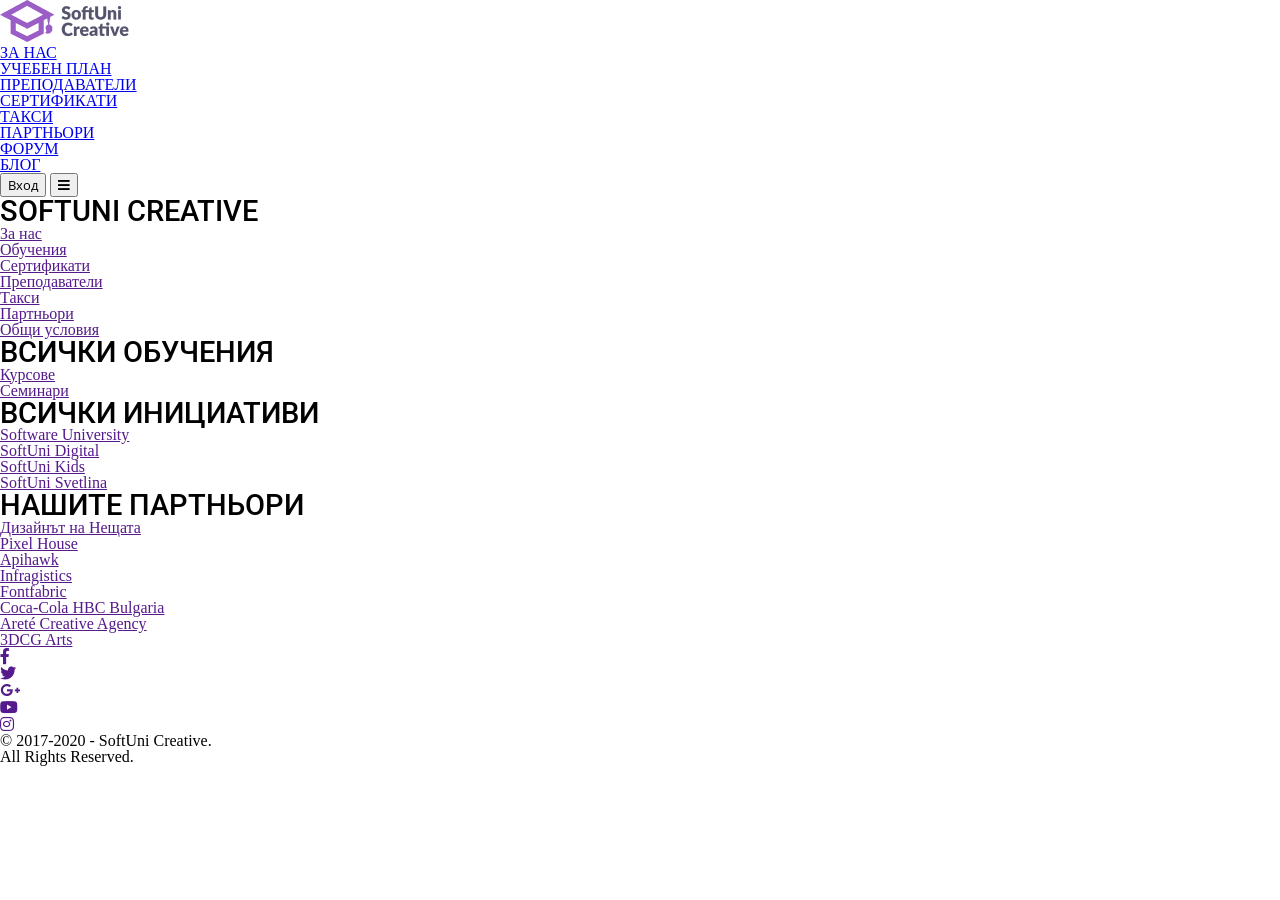
==== web-project-3-softuni-page/index.html @ 13cfd692 "feat: prepared materials for new web-project" ====
<!DOCTYPE html>
<html lang="en">
  <head>
    <meta charset="UTF-8" />
    <meta http-equiv="X-UA-Compatible" content="IE=edge" />
    <meta name="viewport" content="width=device-width, initial-scale=1.0" />
    <link rel="stylesheet" href="./styles/main.css" />
    <title>SoftUni Page</title>
  </head>
  <body>
    <header class="header">
      <img class="header__logo" src="./images/logo.png" alt="SoftUni Logo" />
      <nav class="header__nav">
        <ul class="nav__list">
          <li class="nav__item">
            <a class="nav__itemlink" href="./pages/about-us.html">ЗА НАС</a>
          </li>
          <li class="nav__item">
            <a class="nav__itemlink" href="./pages/learning-plan.html"
              >УЧЕБЕН ПЛАН</a
            >
          </li>
          <li class="nav__item">
            <a class="nav__itemlink" href="./pages/teachers.html"
              >ПРЕПОДАВАТЕЛИ</a
            >
          </li>
          <li class="nav__item">
            <a class="nav__itemlink" href="./pages/certificates.html"
              >СЕРТИФИКАТИ</a
            >
          </li>
          <li class="nav__item">
            <a class="nav__itemlink" href="./pages/taxes.html">ТАКСИ</a>
          </li>
          <li class="nav__item">
            <a class="nav__itemlink" href="./pages/partners.html">ПАРТНЬОРИ</a>
          </li>
          <li class="nav__item">
            <a class="nav__itemlink" href="./pages/forum.html">ФОРУМ</a>
          </li>
          <li class="nav__item">
            <a class="nav__itemlink" href="./pages/blog.html">БЛОГ</a>
          </li>
        </ul>
      </nav>

      <button class="btn btn--primary">Вход</button>
      <button class="btn mobile-menu"><i class="fas fa-bars"></i></button>
    </header>

    <main>
      <!-- Main content -->
    </main>

    <footer class="footer">
      <!-- Info -->
      <div class="navi-group">
        <h3 class="navi-group__title">SOFTUNI CREATIVE</h3>
        <nav>
          <ul>
            <li><a href="">За нас</a></li>
            <li><a href="">Обучения</a></li>
            <li><a href="">Сертификати</a></li>
            <li><a href="">Преподаватели</a></li>
            <li><a href="">Такси</a></li>
            <li><a href="">Партньори</a></li>
            <li><a href="">Общи условия</a></li>
            <li><a href=""></a></li>
            <li><a href=""></a></li>
          </ul>
        </nav>
      </div>

      <!-- Learning -->
      <div class="navi-group">
        <h3 class="navi-group__title">ВСИЧКИ ОБУЧЕНИЯ</h3>
        <nav>
          <ul>
            <li><a href="">Курсове</a></li>
            <li><a href="">Семинари</a></li>
          </ul>
        </nav>
      </div>

      <!-- Parts -->
      <div class="navi-group">
        <h3 class="navi-group__title">ВСИЧКИ ИНИЦИАТИВИ</h3>
        <nav>
          <ul>
            <li><a href="">Software University</a></li>
            <li><a href="">SoftUni Digital</a></li>
            <li><a href="">SoftUni Kids</a></li>
            <li><a href="">SoftUni Svetlina</a></li>
          </ul>
        </nav>
      </div>

      <!-- Partners -->
      <div class="navi-group">
        <h3 class="navi-group__title">НАШИТЕ ПАРТНЬОРИ</h3>
        <nav>
          <ul>
            <li><a href="">Дизайнът на Нещата</a></li>
            <li><a href="">Pixel House</a></li>
            <li><a href="">Apihawk</a></li>
            <li><a href="">Infragistics</a></li>
            <li><a href="">Fontfabric</a></li>
            <li><a href="">Coca-Cola HBC Bulgaria</a></li>
            <li><a href="">Areté Creative Agency</a></li>
            <li><a href="">3DCG Arts</a></li>
          </ul>
        </nav>
      </div>

      <!-- Learning -->
      <div class="info">
        <ul class="socials">
          <li class="socials__item">
            <a href=""><i class="fab fa-facebook-f"></i></a>
          </li>
          <li class="socials__item">
            <a href=""><i class="fab fa-twitter"></i></a>
          </li>
          <li class="socials__item">
            <a href=""><i class="fab fa-google-plus-g"></i></a>
          </li>
          <li class="socials__item">
            <a href=""><i class="fab fa-youtube"></i></a>
          </li>
          <li class="socials__item">
            <a href=""><i class="fab fa-instagram"></i></a>
          </li>
        </ul>
        <p>© 2017-2020 - SoftUni Creative. <br />All Rights Reserved.</p>
      </div>
    </footer>
  </body>
</html>
---- web-project-3-softuni-page/styles/main.css ----
@import url("https://use.fontawesome.com/releases/v5.10.2/css/all.css");
@import url("./reset.css");
@import url("./typography.css");
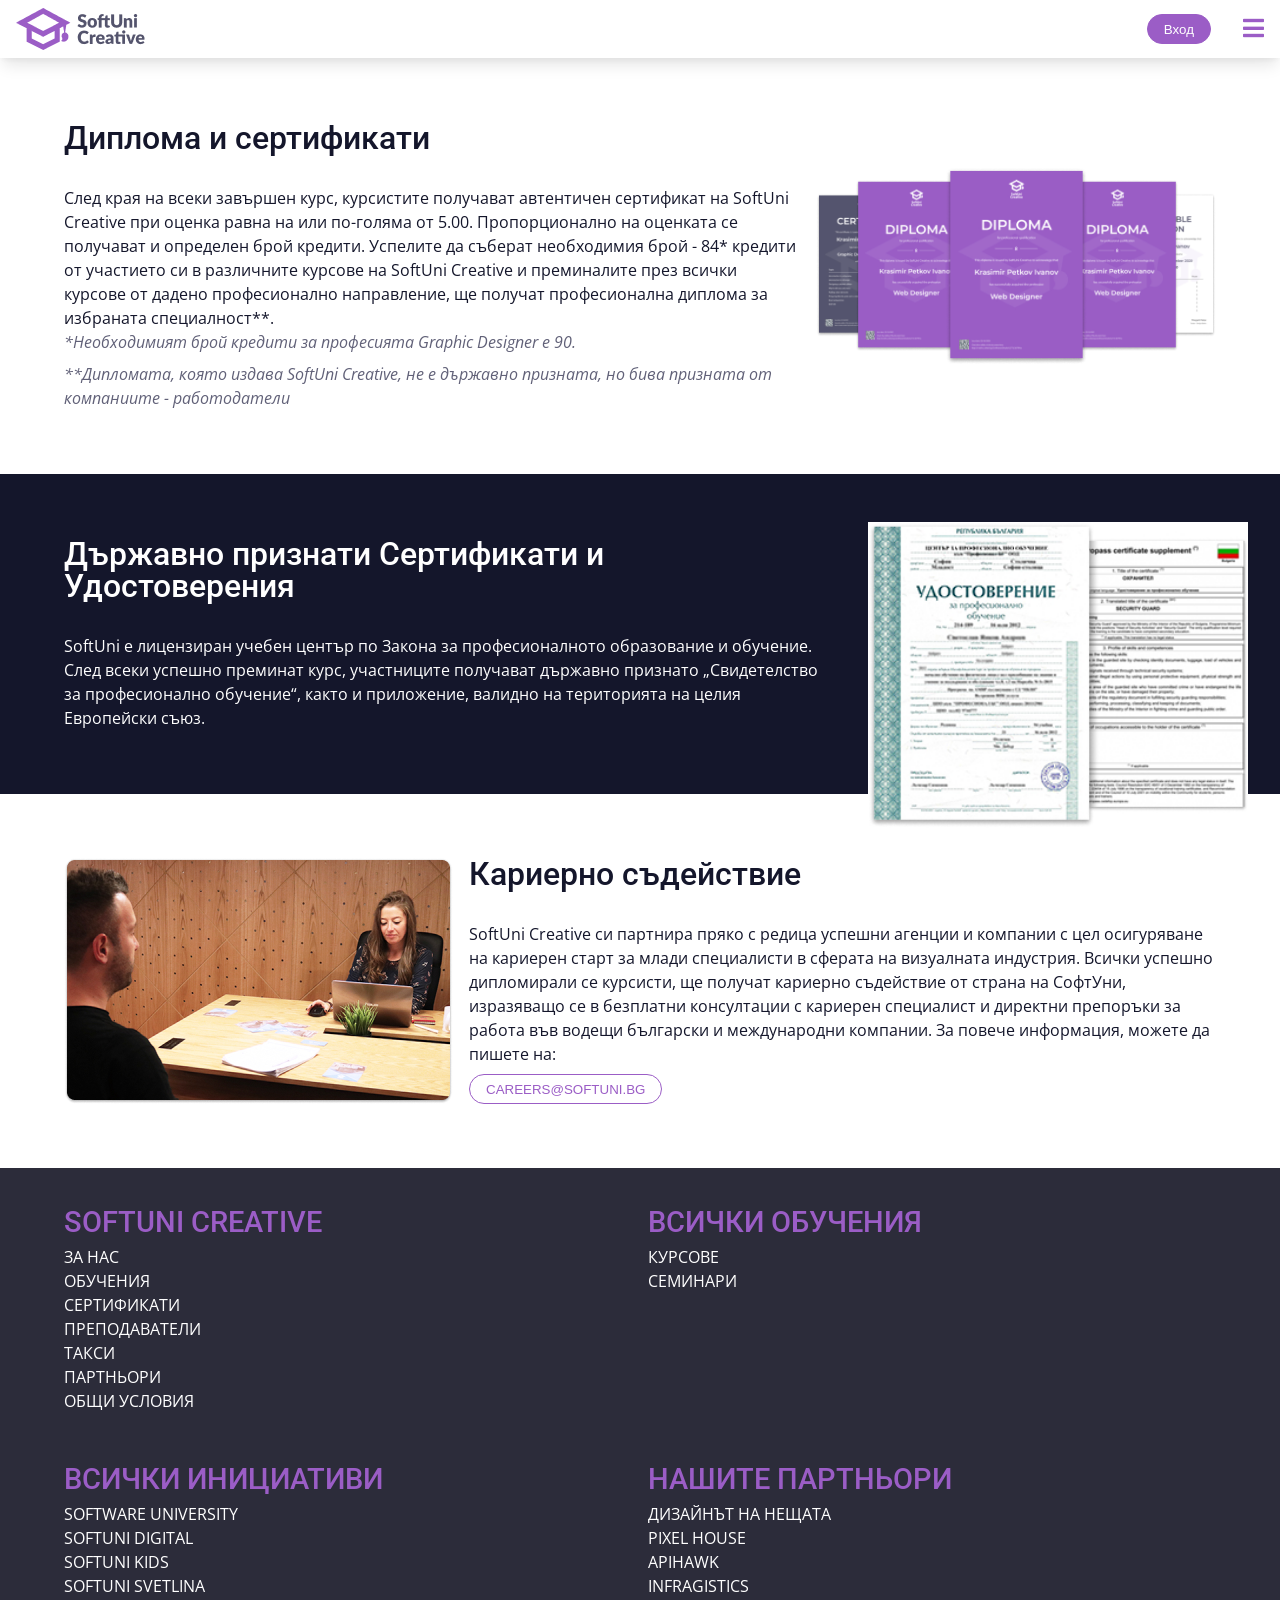
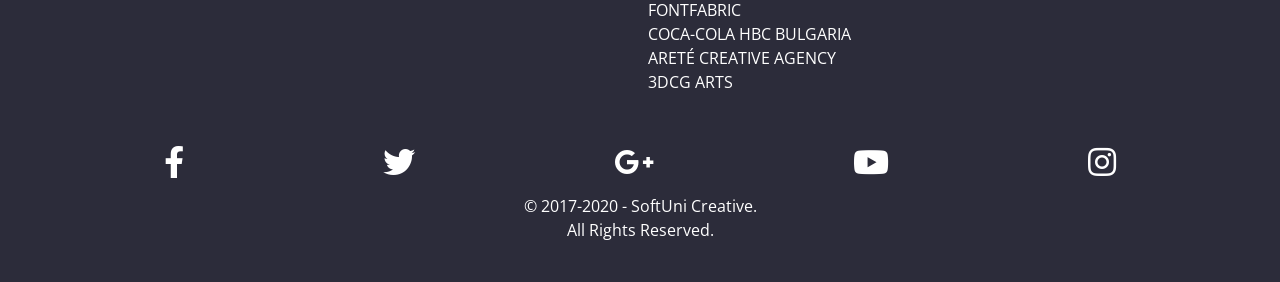
==== commit df7fbf0e: "exercise: creating new responsive project" ====
--- a/web-project-3-softuni-page/index.html
+++ b/web-project-3-softuni-page/index.html
@@ -10,6 +10,9 @@
   <body>
     <header class="header">
       <img class="header__logo" src="./images/logo.png" alt="SoftUni Logo" />
+
+      <button class="btn mobile-menu"><i class="fas fa-bars"></i></button>
+
       <nav class="header__nav">
         <ul class="nav__list">
           <li class="nav__item">
@@ -46,11 +49,74 @@
       </nav>
 
       <button class="btn btn--primary">Вход</button>
-      <button class="btn mobile-menu"><i class="fas fa-bars"></i></button>
     </header>
 
     <main>
       <!-- Main content -->
+      <section class="general-section diplomas">
+        <div class="info">
+          <h2 class="info__title">Диплома и сертификати</h2>
+          <p class="info__desc">
+            След края на всеки завършен курс, курсистите получават автентичен
+            сертификат на SoftUni Creative при оценка равна на или по-голяма от
+            5.00. Пропорционално на оценката се получават и определен брой
+            кредити. Успелите да съберaт необходимия брой - 84* кредити от
+            участието си в различните курсове на SoftUni Creative и преминалите
+            през всички курсове от дадено професионално направление, ще получат
+            професионалнa диплома за избраната специалност**.
+          </p>
+          <p class="info__comment">
+            *Необходимият брой кредити за професията Graphic Designer е 90.
+          </p>
+          <p class="info__comment">
+            **Дипломата, която издава SoftUni Creative, не е държавно призната,
+            но бива призната от компаниите - работодатели
+          </p>
+        </div>
+
+        <img src="./images/diplomas.png" alt="" class="img" />
+
+        <div class="overlay-circle">
+          <i class="fas fa-search"></i>
+        </div>
+      </section>
+
+      <section class="certificates-wrapper">
+        <div class="general-section certificates">
+          <div class="info">
+            <h2 class="info__title">
+              Държавно признати Сертификати и Удостоверения
+            </h2>
+            <p class="info__desc">
+              SoftUni е лицензиран учебен център по Закона за професионалното
+              образование и обучение. След всеки успешно преминат курс,
+              участниците получават държавно признато „Свидетелство за
+              професионално обучение“, както и приложение, валидно на
+              територията на целия Европейски съюз.
+            </p>
+          </div>
+
+          <img src="./images/cpe.jpg" alt="" class="img" />
+        </div>
+      </section>
+
+      <section class="general-section career">
+        <div class="info">
+          <h2 class="info__title">Кариерно съдействие</h2>
+          <p class="info__desc">
+            SoftUni Creative си партнира пряко с редица успешни агенции и
+            компании с цел осигуряване на кариерен старт за млади специалисти в
+            сферата на визуалната индустрия. Всички успешно дипломирали се
+            курсисти, ще получат кариерно съдействие от страна на СофтУни,
+            изразяващо се в безплатни консултации с кариерен специалист и
+            директни препоръки за работа във водещи български и международни
+            компании. За повече информация, можете да пишете на:
+          </p>
+          <button class="btn">CAREERS@SOFTUNI.BG</button>
+        </div>
+
+        <img src="./images/career-center.png" alt="" class="img" />
+      </section>
     </main>
 
     <footer class="footer">
--- a/web-project-3-softuni-page/styles/main.css
+++ b/web-project-3-softuni-page/styles/main.css
@@ -1,3 +1,209 @@
 @import url("https://use.fontawesome.com/releases/v5.10.2/css/all.css");
 @import url("./reset.css");
-@import url("./typography.css");+@import url("./typography.css");
+@import url("./components.css");
+@import url("./navigation.css");
+@import url("./footer.css");
+
+:root {
+  --color-primary: #9b5dc6;
+  --color-blue: #14162b;
+  --color-gray: #54546d;
+  --color-gray-light: #616178;
+  --color-gray-dark: #2c2c3a;
+  --color-white: #fff;
+
+  --shadow-base: 0 4px 6px -1px rgba(0, 0, 0, 0.1),
+    0 2px 4px -1px rgba(0, 0, 0, 0.06);
+  --shadow-large: 0 10px 15px -3px rgba(0, 0, 0, 0.1),
+    0 4px 6px -2px rgba(0, 0, 0, 0.05);
+  --navi-height: 58px;
+}
+
+main {
+  margin-top: var(--navi-height);
+}
+
+.overlay-circle {
+  display: none;
+}
+
+/* General section -------- */
+.general-section {
+  padding: 2.5rem 1rem;
+}
+.general-section .info {
+  margin-bottom: 2.5rem;
+}
+
+.general-section .info__title {
+  text-align: center;
+  margin-bottom: 2rem;
+}
+
+.general-section .info__desc {
+  text-align: justify;
+  margin-bottom: 1rem;
+}
+
+.general-section .info__comment {
+  font-style: italic;
+  color: var(--color-gray-light);
+}
+
+.general-section .info__comment:last-child {
+  margin-top: 0.5rem;
+}
+
+.general-section .img {
+  width: 100%;
+}
+
+/* Certificates section -------- */
+.certificates-wrapper {
+  background-color: var(--color-blue);
+}
+.certificates {
+  color: var(--color-white);
+  position: relative;
+}
+.certificates::after {
+  content: "";
+  position: absolute;
+  left: 0;
+  bottom: -1px;
+  width: 100%;
+  height: 15%;
+  background-color: var(--color-white);
+}
+
+.certificates .info,
+.certificates .img {
+  position: relative;
+  z-index: 1;
+}
+
+/* Career section -------- */
+.general-section.career {
+  padding-top: 0;
+}
+
+@media screen and (min-width: 640px) {
+  .general-section .img {
+    width: 70%;
+    display: block;
+    margin: 0 auto;
+  }
+}
+
+@media screen and (min-width: 768px) {
+  .general-section {
+    padding: 4rem;
+  }
+  .general-section .img {
+    width: 50%;
+  }
+  .certificates::after {
+    height: 18%;
+  }
+}
+
+@media screen and (min-width: 1024px) {
+  .general-section {
+    padding: 3rem 2rem;
+    display: flex;
+    align-items: center;
+    gap: 1rem;
+    position: relative;
+  }
+  .general-section .info {
+    margin-bottom: 0;
+  }
+  .general-section .info__title {
+    text-align: left;
+  }
+
+  .general-section .info__desc {
+    text-align: left;
+    margin-bottom: 0;
+  }
+
+  .general-section .img {
+    width: 100%;
+    max-width: 300px;
+    margin: 0;
+  }
+
+  /* Certificates */
+  .certificates .info {
+    width: calc(100% - 380px - 1rem);
+  }
+  .certificates .img {
+    position: absolute;
+    top: 3rem;
+    right: 2rem;
+    width: 380px;
+    max-width: unset;
+  }
+  .certificates::after {
+    display: none;
+  }
+
+  /* Career */
+  .general-section.career {
+    padding-top: 4rem;
+    flex-direction: row-reverse;
+  }
+
+  .career .btn {
+    margin-top: 0.5rem;
+  }
+
+  /* Circle overlay */
+  /* .general-section.diplomas {
+    overflow: hidden;
+  }
+  .overlay-circle {
+    display: block;
+    position: absolute;
+    width: 30vw;
+    height: 30vw;
+    background-color: var(--color-gray);
+    right: -10%;
+    top: -5%;
+    border-radius: 100%;
+  }
+
+  .overlay-circle > i{
+    color: white;
+    position: absolute;
+    top: 50%;
+    left: 50%;
+    font-size: 6rem;
+    color: var(--color-gray-light);
+  } */
+}
+
+@media screen and (min-width: 1200px) {
+  .general-section {
+    padding: 4rem;
+  }
+
+  .general-section .img {
+    max-width: 400px;
+  }
+}
+
+@media screen and (min-width: 1310px) {
+  .general-section {
+    padding: 6rem 4rem;
+  }
+}
+
+@media screen and (min-width: 1400px) {
+  .general-section {
+    max-width: 1400px;
+    margin-left: auto;
+    margin-right: auto;
+  }
+}
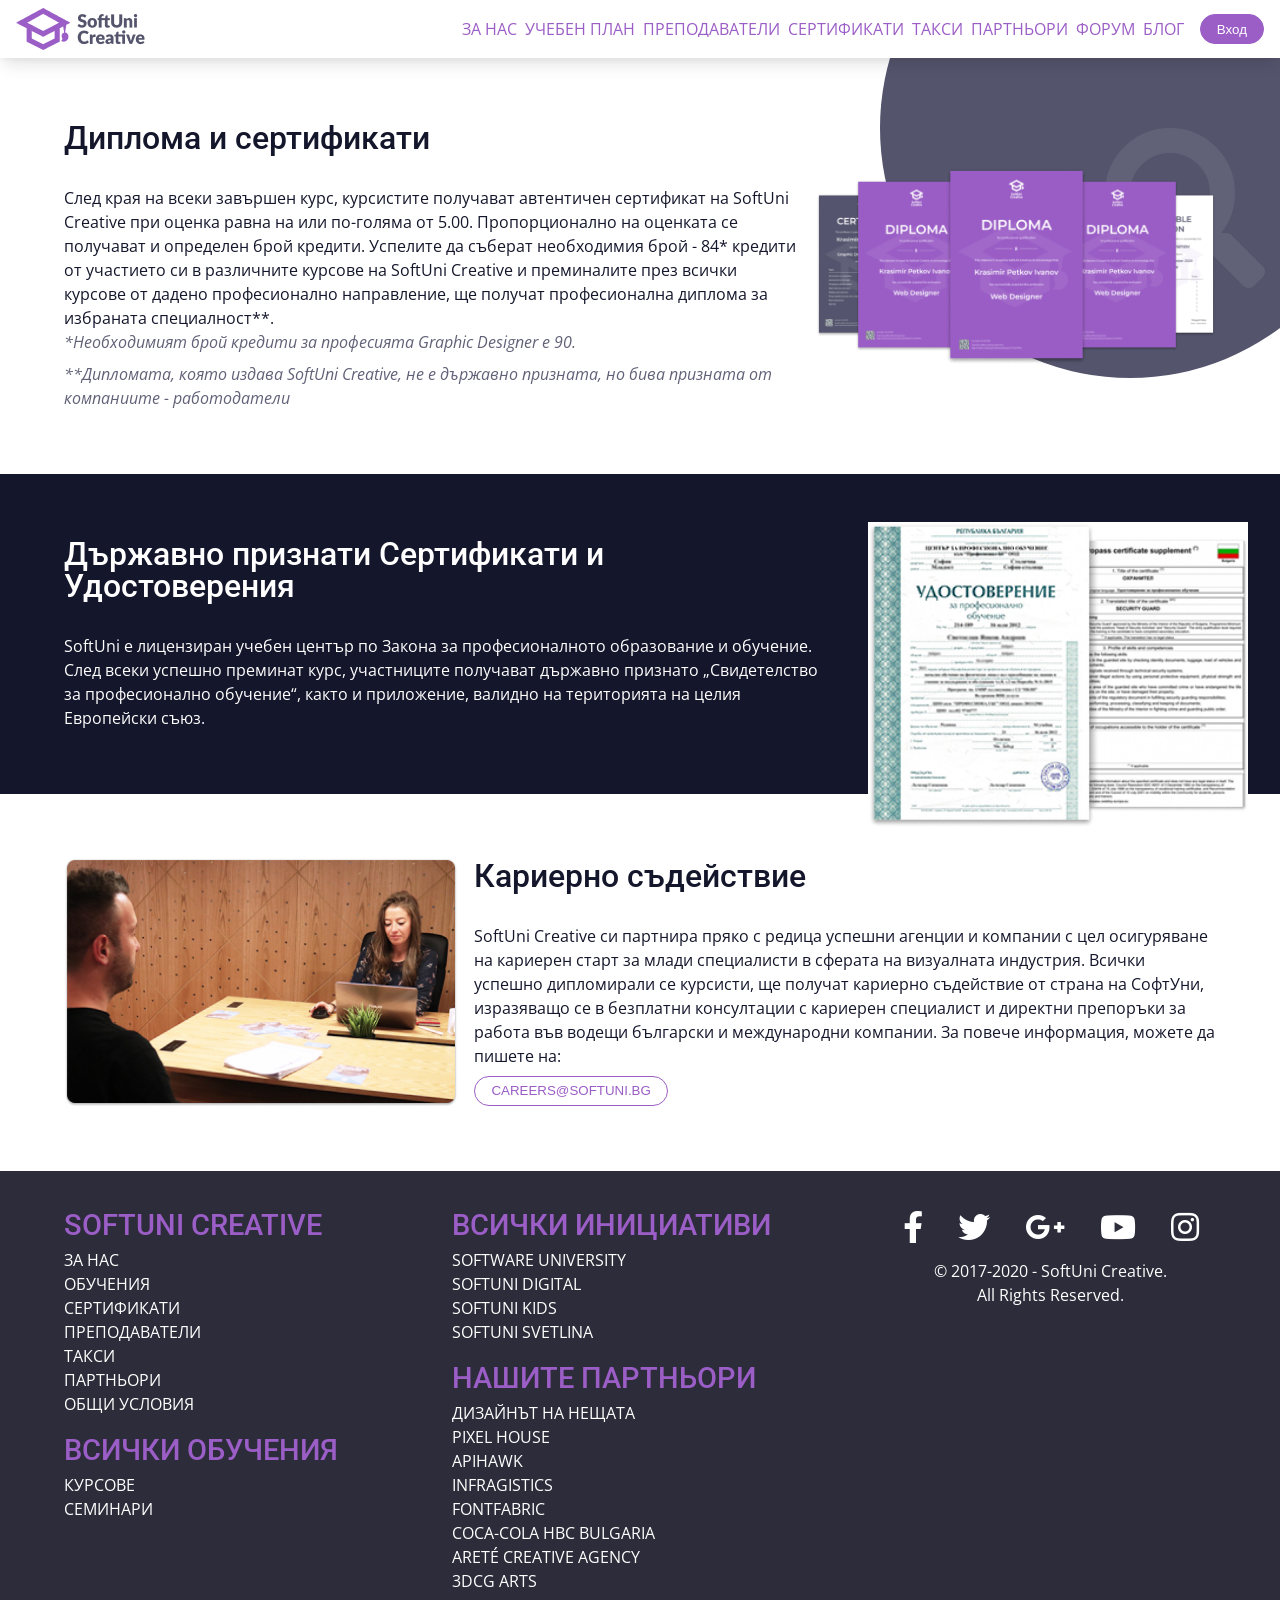
==== commit 070c92c7: "chore: Style navigation, footer and circle for larger screens" ====
--- a/web-project-3-softuni-page/index.html
+++ b/web-project-3-softuni-page/index.html
@@ -53,31 +53,34 @@
 
     <main>
       <!-- Main content -->
-      <section class="general-section diplomas">
-        <div class="info">
-          <h2 class="info__title">Диплома и сертификати</h2>
-          <p class="info__desc">
-            След края на всеки завършен курс, курсистите получават автентичен
-            сертификат на SoftUni Creative при оценка равна на или по-голяма от
-            5.00. Пропорционално на оценката се получават и определен брой
-            кредити. Успелите да съберaт необходимия брой - 84* кредити от
-            участието си в различните курсове на SoftUni Creative и преминалите
-            през всички курсове от дадено професионално направление, ще получат
-            професионалнa диплома за избраната специалност**.
-          </p>
-          <p class="info__comment">
-            *Необходимият брой кредити за професията Graphic Designer е 90.
-          </p>
-          <p class="info__comment">
-            **Дипломата, която издава SoftUni Creative, не е държавно призната,
-            но бива призната от компаниите - работодатели
-          </p>
-        </div>
-
-        <img src="./images/diplomas.png" alt="" class="img" />
-
-        <div class="overlay-circle">
-          <i class="fas fa-search"></i>
+      <section class="diplomas-wrapper">
+        <div class="general-section diplomas">
+          <div class="info">
+            <h2 class="info__title">Диплома и сертификати</h2>
+            <p class="info__desc">
+              След края на всеки завършен курс, курсистите получават автентичен
+              сертификат на SoftUni Creative при оценка равна на или по-голяма
+              от 5.00. Пропорционално на оценката се получават и определен брой
+              кредити. Успелите да съберaт необходимия брой - 84* кредити от
+              участието си в различните курсове на SoftUni Creative и
+              преминалите през всички курсове от дадено професионално
+              направление, ще получат професионалнa диплома за избраната
+              специалност**.
+            </p>
+            <p class="info__comment">
+              *Необходимият брой кредити за професията Graphic Designer е 90.
+            </p>
+            <p class="info__comment">
+              **Дипломата, която издава SoftUni Creative, не е държавно
+              призната, но бива призната от компаниите - работодатели
+            </p>
+          </div>
+
+          <img src="./images/diplomas.png" alt="" class="img" />
+
+          <div class="overlay-circle">
+            <i class="fas fa-search"></i>
+          </div>
         </div>
       </section>
 
--- a/web-project-3-softuni-page/styles/main.css
+++ b/web-project-3-softuni-page/styles/main.css
@@ -128,12 +128,16 @@
     margin-bottom: 0;
   }
 
+  .general-section .info {
+    width: calc(100% - 400px);
+  }
+
   .general-section .img {
-    width: 100%;
-    max-width: 300px;
-    margin: 0;
-  }
-
+    width: 400px;
+    display: block;
+    margin-left: auto;
+    margin-right: auto;
+  }
   /* Certificates */
   .certificates .info {
     width: calc(100% - 380px - 1rem);
@@ -158,39 +162,52 @@
   .career .btn {
     margin-top: 0.5rem;
   }
+}
+
+@media screen and (min-width: 1200px) {
+  .general-section {
+    padding: 4rem;
+  }
 
   /* Circle overlay */
-  /* .general-section.diplomas {
+  .general-section.diplomas {
     overflow: hidden;
   }
+
+  .diplomas-wrapper {
+    overflow: hidden;
+    position: relative;
+  }
+
+  .diplomas-wrapper .general-section {
+    position: static;
+  }
+
+  .general-section.diplomas .info,
+  .general-section.diplomas .img {
+    z-index: 2;
+    position: relative;
+  }
+
   .overlay-circle {
     display: block;
     position: absolute;
-    width: 30vw;
-    height: 30vw;
+    width: 500px;
+    height: 500px;
     background-color: var(--color-gray);
-    right: -10%;
-    top: -5%;
+    right: -100px;
+    top: -180px;
     border-radius: 100%;
-  }
-
-  .overlay-circle > i{
+    z-index: 1;
+  }
+
+  .overlay-circle > i {
     color: white;
     position: absolute;
     top: 50%;
-    left: 50%;
-    font-size: 6rem;
+    left: 45%;
+    font-size: 10rem;
     color: var(--color-gray-light);
-  } */
-}
-
-@media screen and (min-width: 1200px) {
-  .general-section {
-    padding: 4rem;
-  }
-
-  .general-section .img {
-    max-width: 400px;
   }
 }
 
